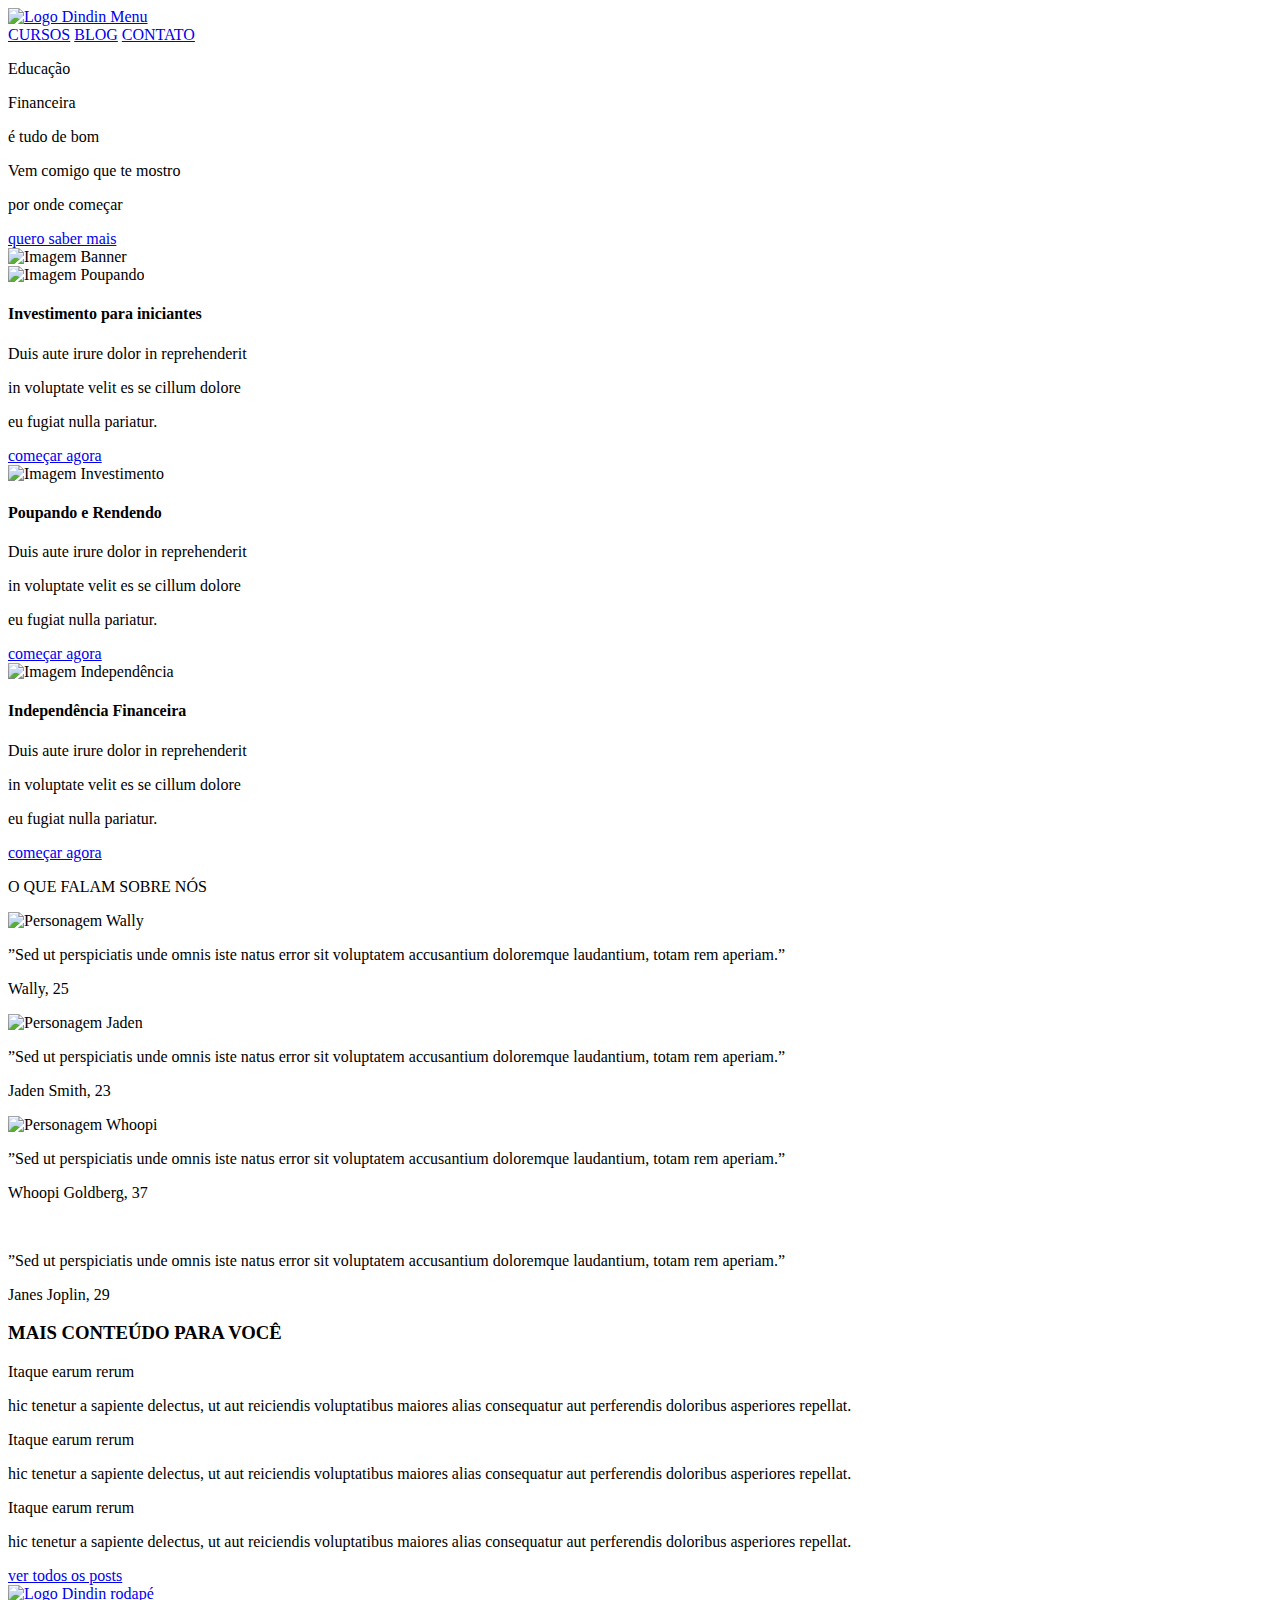
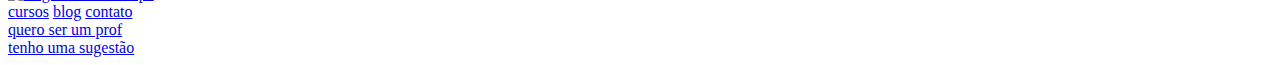
==== index.html @ 41bf24d4 "corrigindo de acordo a gravação da aula de quinta que eu não pude assistir" ====
<!DOCTYPE html>
<html lang="pt-br">
<html lang="en">

<head>
    <meta charset="UTF-8">
    <meta http-equiv="X-UA-Compatible" content="IE=edge">
    <meta name="viewport" content="width=device-width, initial-scale=1.0">
    <link rel="stylesheet" href="./css/general.css">
    <link rel="stylesheet" href="./css/index.css">
    <title>Dindin | Educação Financeira</title>
</head>
<body>
    <header>
        <div class="header">
            <div>
                <a href="./index.html">
                    <img src="./img/logo-header.png" alt="Logo Dindin Menu">
                </a>
            </div>
            <nav>
                <a href="./cursos.html">CURSOS</a>
                <a href="./blog.html">BLOG</a>
                <a href="./contato.html">CONTATO</a>
            </nav>
        </div>
    </header>
    <main>
        <section class="section-one">
            <div class="box-one">
                <div class="box-title">
                    <div class="title-h1">
                        <p>Educação</p>
                        <p>Financeira</p>
                        <p>é tudo de bom</p>
                    </div>
                    <div class="text">
                        <p>Vem comigo que te mostro</p>
                        <p>por onde começar</p>
                    </div>
                    <div class="know-more">
                        <a href="./cursos.html">quero saber mais</a>
                    </div>
                </div>
                <div class="box-image">
                    <img src="./img/ilustra-banner.png" alt="Imagem Banner">
                </div>
            </div>
        </section>
        <section class="section-two">
            <div class="box-two">
                <div class="box-text-image">
                    <div class="box-image-two">
                        <div class="image-two">
                            <img src="./img/ilustra-poupando.png" alt="Imagem Poupando">
                        </div>
                        <div class="box-title-two">
                            <div class="title-h4">
                                <h4>Investimento para iniciantes</h4>
                            </div>
                            <div class="text-two">
                                <p>Duis aute irure dolor in reprehenderit</p> 
                                <p>in voluptate velit es se cillum dolore</p> 
                                <p>eu fugiat nulla pariatur.</p>
                            </div>
                            <div class="start-now">
                                <a href="./curso.html">começar agora</a>
                            </div>
                        </div>
                    </div>
                    <div class="box-image-two">
                        <div class="image-two">
                            <img src="./img/ilustra-investimento.png" alt="Imagem Investimento">
                        </div>
                        <div class="box-title-two">
                            <div class="title-h4">
                                <h4>Poupando e Rendendo</h4>
                            </div>
                            <div class="text-two">
                                <p>Duis aute irure dolor in reprehenderit</p> 
                                <p>in voluptate velit es se cillum dolore</p> 
                                <p>eu fugiat nulla pariatur.</p>
                            </div>
                            <div class="start-now">
                                <a href="./curso.html">começar agora</a>
                            </div>
                        </div>
                    </div>
                    <div class="box-image-two">
                        <div class="image-two">
                            <img src="./img/ilustra-independencia.png" alt="Imagem Independência">
                        </div>
                        <div class="box-title-two">
                            <div class="title-h4">
                                <h4>Independência Financeira</h4>
                            </div>
                            <div class="text-two">
                                <p>Duis aute irure dolor in reprehenderit</p> 
                                <p>in voluptate velit es se cillum dolore</p> 
                                <p>eu fugiat nulla pariatur.</p>
                            </div>
                            <div class="start-now">
                                <a href="./curso.html">começar agora</a>
                            </div>
                        </div>
                    </div>
                </div>
            </div>  
        </section>
        <section class="section-three">
            <div class="box-three">
                <div class="title-h2">
                    <p>O QUE FALAM SOBRE NÓS</p>
                </div>
                <div class="box-text-image-three">
                    <div>
                        <img src="./img/icon-wally.png" alt="Personagem Wally">
                    </div>
                    <div class="talk-about-us">
                        <p class="declaration">”Sed ut perspiciatis unde omnis iste natus error sit voluptatem accusantium doloremque laudantium, totam rem aperiam.”</p>
                        <p class="person">Wally, 25</p>
                    </div>
                    <div>
                        <img src="./img/icon-jaden.png" alt="Personagem Jaden">
                    </div>
                    <div class="talk-about-us">
                        <p class="declaration">”Sed ut perspiciatis unde omnis iste natus error sit voluptatem accusantium doloremque laudantium, totam rem aperiam.”</p>
                        <p class="person">Jaden Smith, 23</p>
                    </div>
                </div>
                <div class="box-text-image-three">
                    <div>
                        <img src="./img/icon-whoopi.png" alt="Personagem Whoopi">
                    </div>
                    <div class="talk-about-us">
                        <p class="declaration">”Sed ut perspiciatis unde omnis iste natus error sit voluptatem accusantium doloremque laudantium, totam rem aperiam.”</p>
                        <p class="person">Whoopi Goldberg, 37</p>
                    </div>
                    <div>
                        <img src="./img/icon-jane.png" alt="">
                    </div>
                    <div class="talk-about-us">
                        <p class="declaration">”Sed ut perspiciatis unde omnis iste natus error sit voluptatem accusantium doloremque laudantium, totam rem aperiam.”</p>
                        <p class="person">Janes Joplin, 29</p>
                    </div>
                </div>
            </div>
        </section>
        <section class="section-four">
            <div class="box-four">
                <div class="title-h3">
                    <h3>MAIS CONTEÚDO PARA VOCÊ</h3>
                </div>
                <div class="box-text-image-four">
                    <div class="box-card">
                        <div class="box-gray"></div>
                        <p class="text-post">Itaque earum rerum</p>
                        <p class="text-info-post">hic tenetur a sapiente delectus, ut aut reiciendis voluptatibus maiores alias consequatur aut perferendis doloribus asperiores repellat.</p>
                    </div>
                    <div class="box-card">
                        <div class="box-gray"></div>
                        <p class="text-post">Itaque earum rerum</p>
                        <p class="text-info-post">hic tenetur a sapiente delectus, ut aut reiciendis voluptatibus maiores alias consequatur aut perferendis doloribus asperiores repellat.</p>
                    </div>
                    <div class="box-card">
                        <div class="box-gray"></div>
                        <p class="text-post">Itaque earum rerum</p>
                        <p class="text-info-post">hic tenetur a sapiente delectus, ut aut reiciendis voluptatibus maiores alias consequatur aut perferendis doloribus asperiores repellat.</p>
                    </div>
                <div>
            </div>
        </section>
        <section class="section-five">
            <div class="see-all-post">
                <a href="./post.html">ver todos os posts</a>
            </div>
        </section>
        
    </main>
    <footer>
        <div class="footer">
            <div>
                <a href="./index.html">
                    <img src="./img/logo-footer.png" alt="Logo Dindin rodapé">
                </a>
            </div>
            <div class="links">
                <a href="./cursos.html">cursos</a>
                <a href="./blog.html">blog</a>
                <a href="./contato.html">contato</a>
            </div>
            <div>
                <div class="border-footer">
                    <a href="./contato.html">quero ser um prof</a>
                </div>
                <div class="border-footer">
                    <a href="./contato.html" >tenho uma sugestão</a >
                </div>
            </div>
        </div>
    </footer>
</body>
</html>
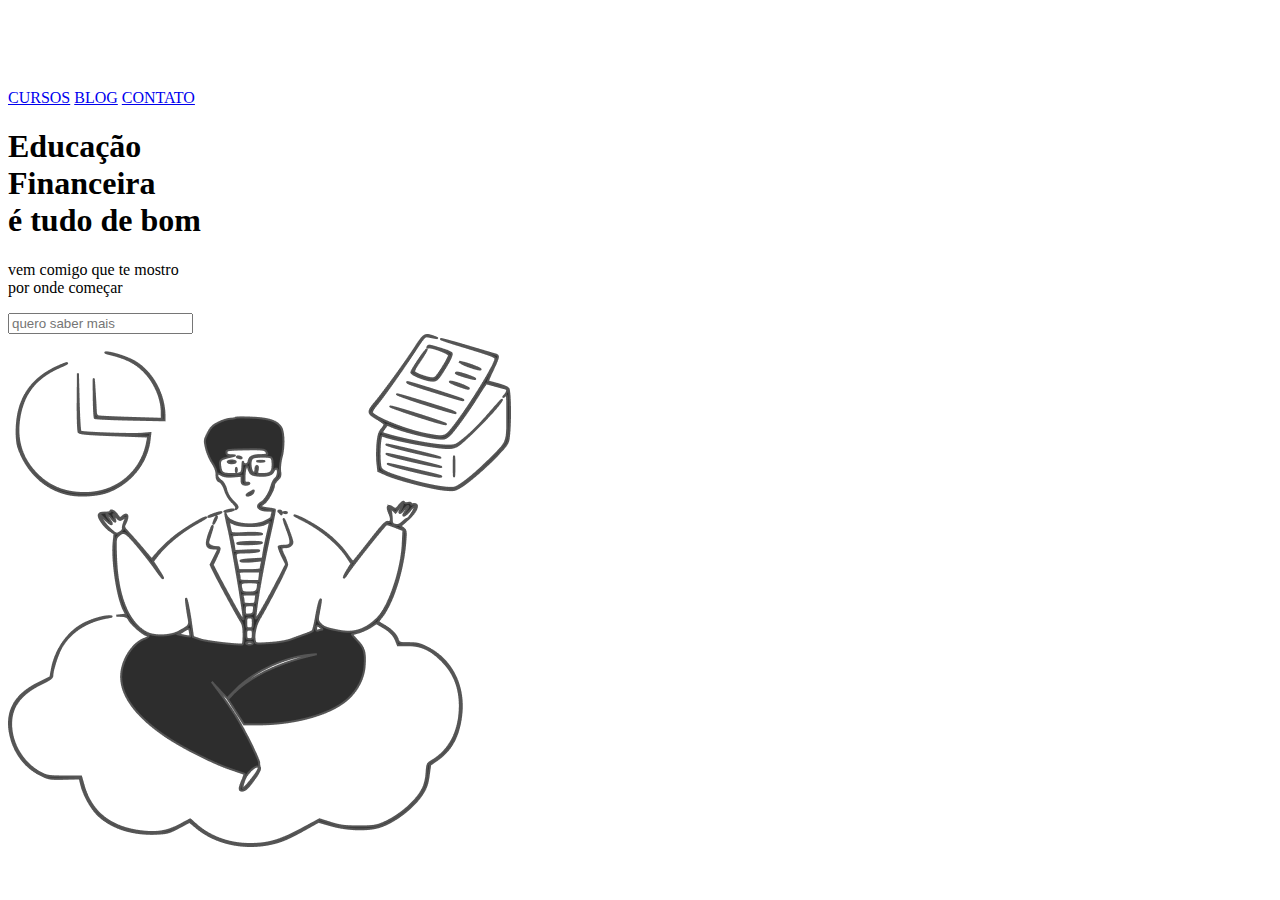
==== commit 25f6ec7c: "refazendo projeto" ====
--- a/index.html
+++ b/index.html
@@ -6,16 +6,17 @@
     <meta charset="UTF-8">
     <meta http-equiv="X-UA-Compatible" content="IE=edge">
     <meta name="viewport" content="width=device-width, initial-scale=1.0">
-    <link rel="stylesheet" href="./css/general.css">
-    <link rel="stylesheet" href="./css/index.css">
+    <link rel="stylesheet" href="Css/main.css">
+    <link rel="stylesheet" href="">
     <title>Dindin | Educação Financeira</title>
 </head>
+
 <body>
     <header>
         <div class="header">
             <div>
                 <a href="./index.html">
-                    <img src="./img/logo-header.png" alt="Logo Dindin Menu">
+                    <img src="images/logo-header.png" alt="Logo Dindin Menu">
                 </a>
             </div>
             <nav>
@@ -25,180 +26,29 @@
             </nav>
         </div>
     </header>
-    <main>
-        <section class="section-one">
-            <div class="box-one">
-                <div class="box-title">
-                    <div class="title-h1">
-                        <p>Educação</p>
-                        <p>Financeira</p>
-                        <p>é tudo de bom</p>
-                    </div>
-                    <div class="text">
-                        <p>Vem comigo que te mostro</p>
-                        <p>por onde começar</p>
-                    </div>
-                    <div class="know-more">
-                        <a href="./cursos.html">quero saber mais</a>
-                    </div>
-                </div>
-                <div class="box-image">
-                    <img src="./img/ilustra-banner.png" alt="Imagem Banner">
-                </div>
-            </div>
-        </section>
-        <section class="section-two">
-            <div class="box-two">
-                <div class="box-text-image">
-                    <div class="box-image-two">
-                        <div class="image-two">
-                            <img src="./img/ilustra-poupando.png" alt="Imagem Poupando">
-                        </div>
-                        <div class="box-title-two">
-                            <div class="title-h4">
-                                <h4>Investimento para iniciantes</h4>
-                            </div>
-                            <div class="text-two">
-                                <p>Duis aute irure dolor in reprehenderit</p> 
-                                <p>in voluptate velit es se cillum dolore</p> 
-                                <p>eu fugiat nulla pariatur.</p>
-                            </div>
-                            <div class="start-now">
-                                <a href="./curso.html">começar agora</a>
-                            </div>
-                        </div>
-                    </div>
-                    <div class="box-image-two">
-                        <div class="image-two">
-                            <img src="./img/ilustra-investimento.png" alt="Imagem Investimento">
-                        </div>
-                        <div class="box-title-two">
-                            <div class="title-h4">
-                                <h4>Poupando e Rendendo</h4>
-                            </div>
-                            <div class="text-two">
-                                <p>Duis aute irure dolor in reprehenderit</p> 
-                                <p>in voluptate velit es se cillum dolore</p> 
-                                <p>eu fugiat nulla pariatur.</p>
-                            </div>
-                            <div class="start-now">
-                                <a href="./curso.html">começar agora</a>
-                            </div>
-                        </div>
-                    </div>
-                    <div class="box-image-two">
-                        <div class="image-two">
-                            <img src="./img/ilustra-independencia.png" alt="Imagem Independência">
-                        </div>
-                        <div class="box-title-two">
-                            <div class="title-h4">
-                                <h4>Independência Financeira</h4>
-                            </div>
-                            <div class="text-two">
-                                <p>Duis aute irure dolor in reprehenderit</p> 
-                                <p>in voluptate velit es se cillum dolore</p> 
-                                <p>eu fugiat nulla pariatur.</p>
-                            </div>
-                            <div class="start-now">
-                                <a href="./curso.html">começar agora</a>
-                            </div>
-                        </div>
-                    </div>
-                </div>
-            </div>  
-        </section>
-        <section class="section-three">
-            <div class="box-three">
-                <div class="title-h2">
-                    <p>O QUE FALAM SOBRE NÓS</p>
-                </div>
-                <div class="box-text-image-three">
+
+
+<section class="section1">
+        <!--banner-->
+        <main> <!--conteudo principal do site-->
+            <aside> <!--tag semantica pra dividir o site-->
+                <div><h1> Educação <br> Financeira <br> é tudo de bom</div> <!--br divide as linhas-->
+                <div><p>vem comigo que te mostro <br> por onde começar</p></div>
                     <div>
-                        <img src="./img/icon-wally.png" alt="Personagem Wally">
-                    </div>
-                    <div class="talk-about-us">
-                        <p class="declaration">”Sed ut perspiciatis unde omnis iste natus error sit voluptatem accusantium doloremque laudantium, totam rem aperiam.”</p>
-                        <p class="person">Wally, 25</p>
-                    </div>
-                    <div>
-                        <img src="./img/icon-jaden.png" alt="Personagem Jaden">
-                    </div>
-                    <div class="talk-about-us">
-                        <p class="declaration">”Sed ut perspiciatis unde omnis iste natus error sit voluptatem accusantium doloremque laudantium, totam rem aperiam.”</p>
-                        <p class="person">Jaden Smith, 23</p>
-                    </div>
-                </div>
-                <div class="box-text-image-three">
-                    <div>
-                        <img src="./img/icon-whoopi.png" alt="Personagem Whoopi">
-                    </div>
-                    <div class="talk-about-us">
-                        <p class="declaration">”Sed ut perspiciatis unde omnis iste natus error sit voluptatem accusantium doloremque laudantium, totam rem aperiam.”</p>
-                        <p class="person">Whoopi Goldberg, 37</p>
-                    </div>
-                    <div>
-                        <img src="./img/icon-jane.png" alt="">
-                    </div>
-                    <div class="talk-about-us">
-                        <p class="declaration">”Sed ut perspiciatis unde omnis iste natus error sit voluptatem accusantium doloremque laudantium, totam rem aperiam.”</p>
-                        <p class="person">Janes Joplin, 29</p>
-                    </div>
-                </div>
-            </div>
-        </section>
-        <section class="section-four">
-            <div class="box-four">
-                <div class="title-h3">
-                    <h3>MAIS CONTEÚDO PARA VOCÊ</h3>
-                </div>
-                <div class="box-text-image-four">
-                    <div class="box-card">
-                        <div class="box-gray"></div>
-                        <p class="text-post">Itaque earum rerum</p>
-                        <p class="text-info-post">hic tenetur a sapiente delectus, ut aut reiciendis voluptatibus maiores alias consequatur aut perferendis doloribus asperiores repellat.</p>
-                    </div>
-                    <div class="box-card">
-                        <div class="box-gray"></div>
-                        <p class="text-post">Itaque earum rerum</p>
-                        <p class="text-info-post">hic tenetur a sapiente delectus, ut aut reiciendis voluptatibus maiores alias consequatur aut perferendis doloribus asperiores repellat.</p>
-                    </div>
-                    <div class="box-card">
-                        <div class="box-gray"></div>
-                        <p class="text-post">Itaque earum rerum</p>
-                        <p class="text-info-post">hic tenetur a sapiente delectus, ut aut reiciendis voluptatibus maiores alias consequatur aut perferendis doloribus asperiores repellat.</p>
-                    </div>
-                <div>
-            </div>
-        </section>
-        <section class="section-five">
-            <div class="see-all-post">
-                <a href="./post.html">ver todos os posts</a>
-            </div>
-        </section>
+                        <form> <!--tipo formulário-->
+                        <input type="text" placeholder="quero saber mais"> <!--escolher o tipo de formulario e o que se deseja que apareça dentro dele-->
+                        </form>
+                    </div>           
+            </aside>
+                <article> <!--é uma div de semantica para imagens-->
+                <img src="images/ilustra-banner.png">
+            </article> 
+        </main>  
         
-    </main>
-    <footer>
-        <div class="footer">
-            <div>
-                <a href="./index.html">
-                    <img src="./img/logo-footer.png" alt="Logo Dindin rodapé">
-                </a>
-            </div>
-            <div class="links">
-                <a href="./cursos.html">cursos</a>
-                <a href="./blog.html">blog</a>
-                <a href="./contato.html">contato</a>
-            </div>
-            <div>
-                <div class="border-footer">
-                    <a href="./contato.html">quero ser um prof</a>
-                </div>
-                <div class="border-footer">
-                    <a href="./contato.html" >tenho uma sugestão</a >
-                </div>
-            </div>
-        </div>
-    </footer>
+        
+        
+</section>
+    
 </body>
 </html> 
                            
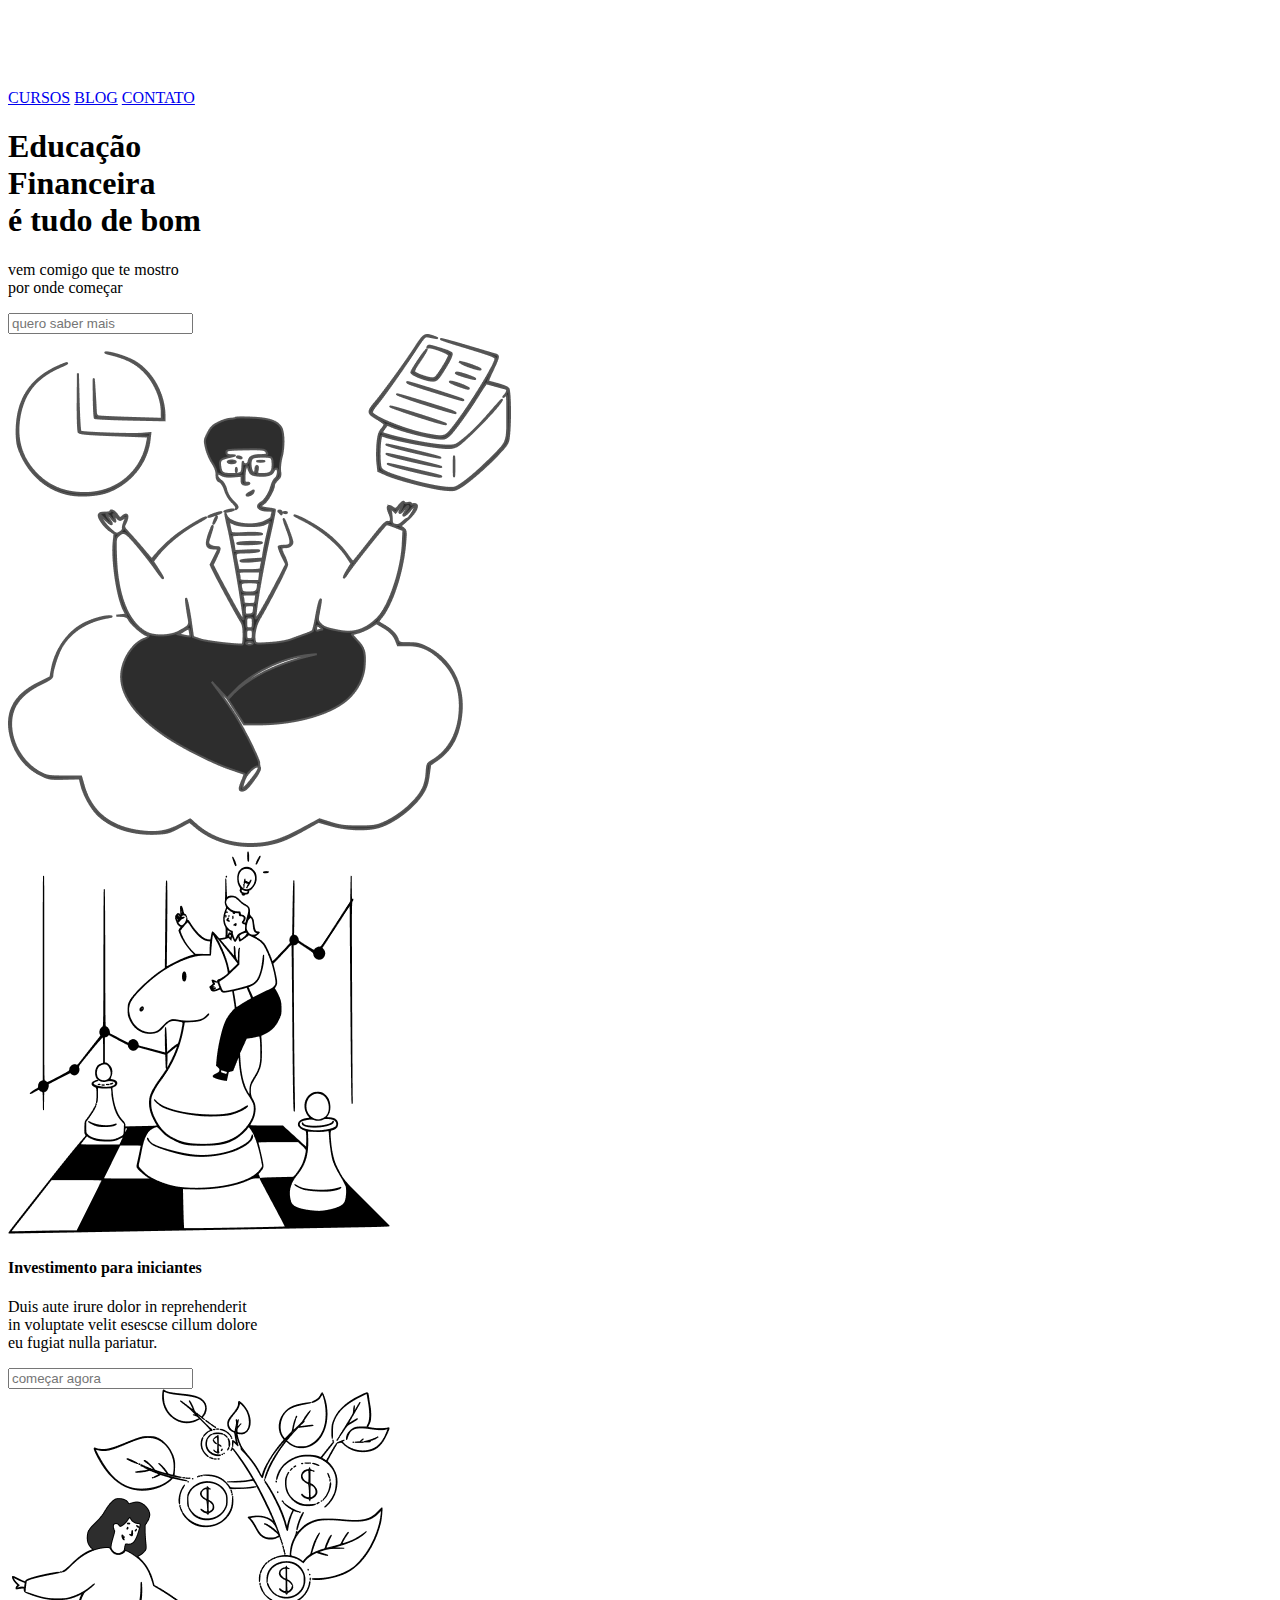
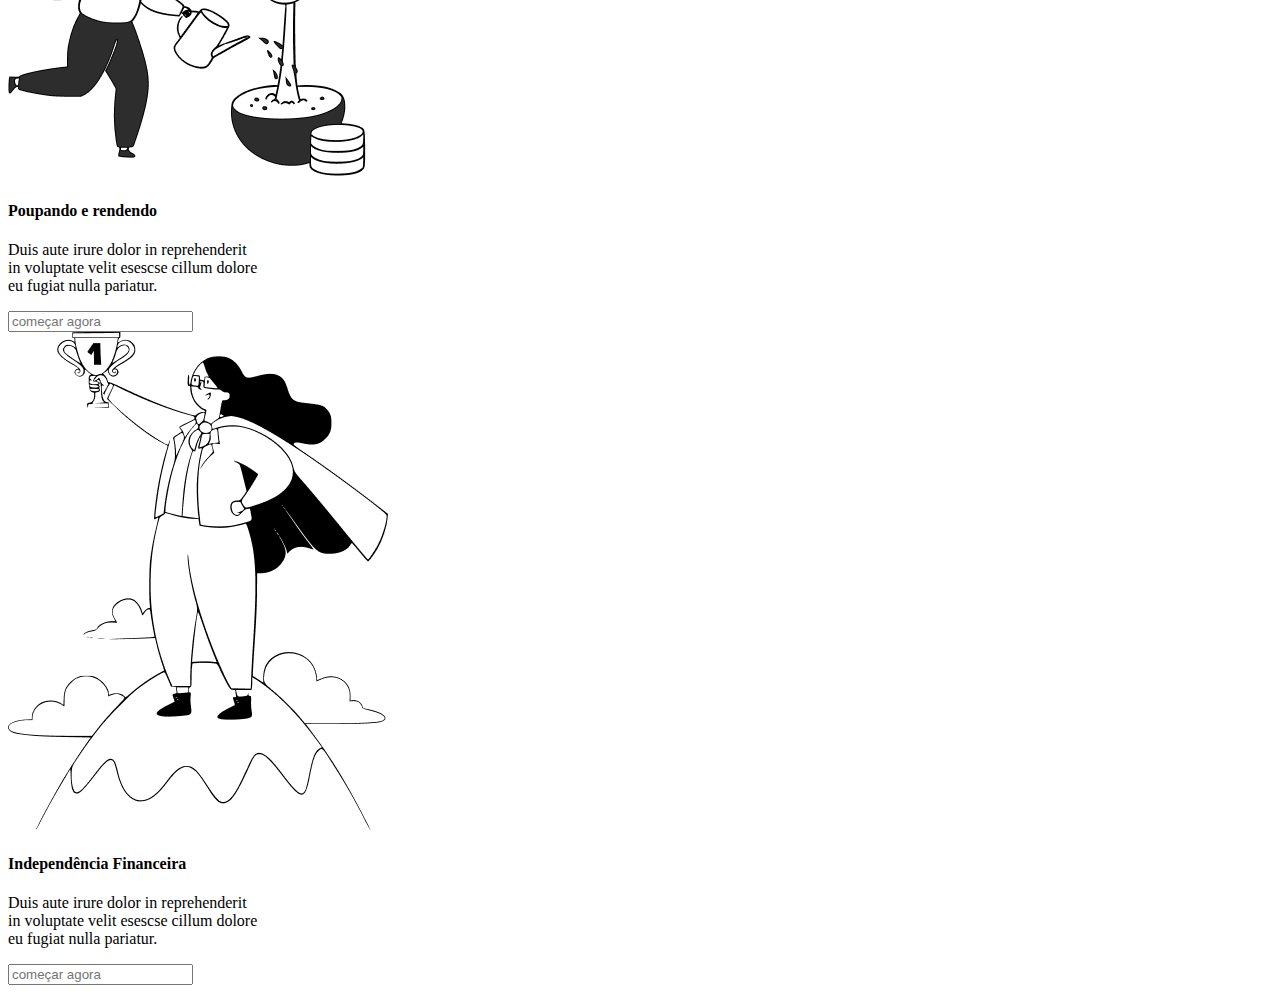
==== commit f6ee8de4: "add Css - section1 and section2" ====
--- a/index.html
+++ b/index.html
@@ -7,7 +7,7 @@
     <meta http-equiv="X-UA-Compatible" content="IE=edge">
     <meta name="viewport" content="width=device-width, initial-scale=1.0">
     <link rel="stylesheet" href="Css/main.css">
-    <link rel="stylesheet" href="">
+    <link rel="stylesheet" href="Css/style.css">
     <title>Dindin | Educação Financeira</title>
 </head>
 
@@ -30,7 +30,7 @@
 
 <section class="section1">
         <!--banner-->
-        <main> <!--conteudo principal do site-->
+        <main class="conteudo principal"> <!--conteudo principal do site-->
             <aside> <!--tag semantica pra dividir o site-->
                 <div><h1> Educação <br> Financeira <br> é tudo de bom</div> <!--br divide as linhas-->
                 <div><p>vem comigo que te mostro <br> por onde começar</p></div>
@@ -41,14 +41,104 @@
                     </div>           
             </aside>
                 <article> <!--é uma div de semantica para imagens-->
-                <img src="images/ilustra-banner.png">
-            </article> 
-        </main>  
-        
-        
-        
+                    <img src="images/ilustra-banner.png">
+                </article> 
+        </main> 
 </section>
     
+<section class="sec2"><!--cursos-->
+    <main class="main1">
+        <aside> <!--quadro1-->
+            <div>
+                <article>
+                <img src="images/ilustra-poupando.png">
+                </article>
+            </div>
+            <div>
+                <h4>Investimento para iniciantes</h4>
+            </div>
+            <div>
+                <p>
+                Duis aute irure dolor in reprehenderit <br>
+                in voluptate velit esescse cillum dolore <br>
+                eu fugiat nulla pariatur.
+                </p>
+            </div>
+                <form>
+                <input type="text" placeholder="começar agora">
+                </form>
+            <div>
+        </aside>
+    </main>
+    <main>
+        <aside> <!--quadro2-->
+            <div>
+                <article>
+                <img src="images/ilustra-investimento.png">
+                </article>
+             </div>
+            <div>
+                <h4>Poupando e rendendo</h4>
+            </div>
+            <div>
+                <p>
+                Duis aute irure dolor in reprehenderit <br>
+                in voluptate velit esescse cillum dolore <br>
+                eu fugiat nulla pariatur.
+                </p>
+            </div>
+                <form>
+                <input type="text" placeholder="começar agora">
+                </form>
+                <div>
+        </aside>
+    </main>
+        <aside> <!--quadro3-->
+            <div>
+                <article>
+                <img src="images/ilustra-independencia.png">
+                </article>
+            </div>
+            <div>
+                <h4>Independência Financeira</h4>
+            </div>
+            <div>
+                <p>
+                Duis aute irure dolor in reprehenderit <br>
+                in voluptate velit esescse cillum dolore <br>
+                eu fugiat nulla pariatur.
+                </p>
+            </div>
+                <form>
+                <input type="text" placeholder="começar agora">
+                </form>
+            <div>
+         </aside>
+    
+</section>
+
+
+
+
+
+
+
+
+
+
+
+
+
+
+
+
+
+
+
+
+
+
+
 </body>
 </html> 
                            
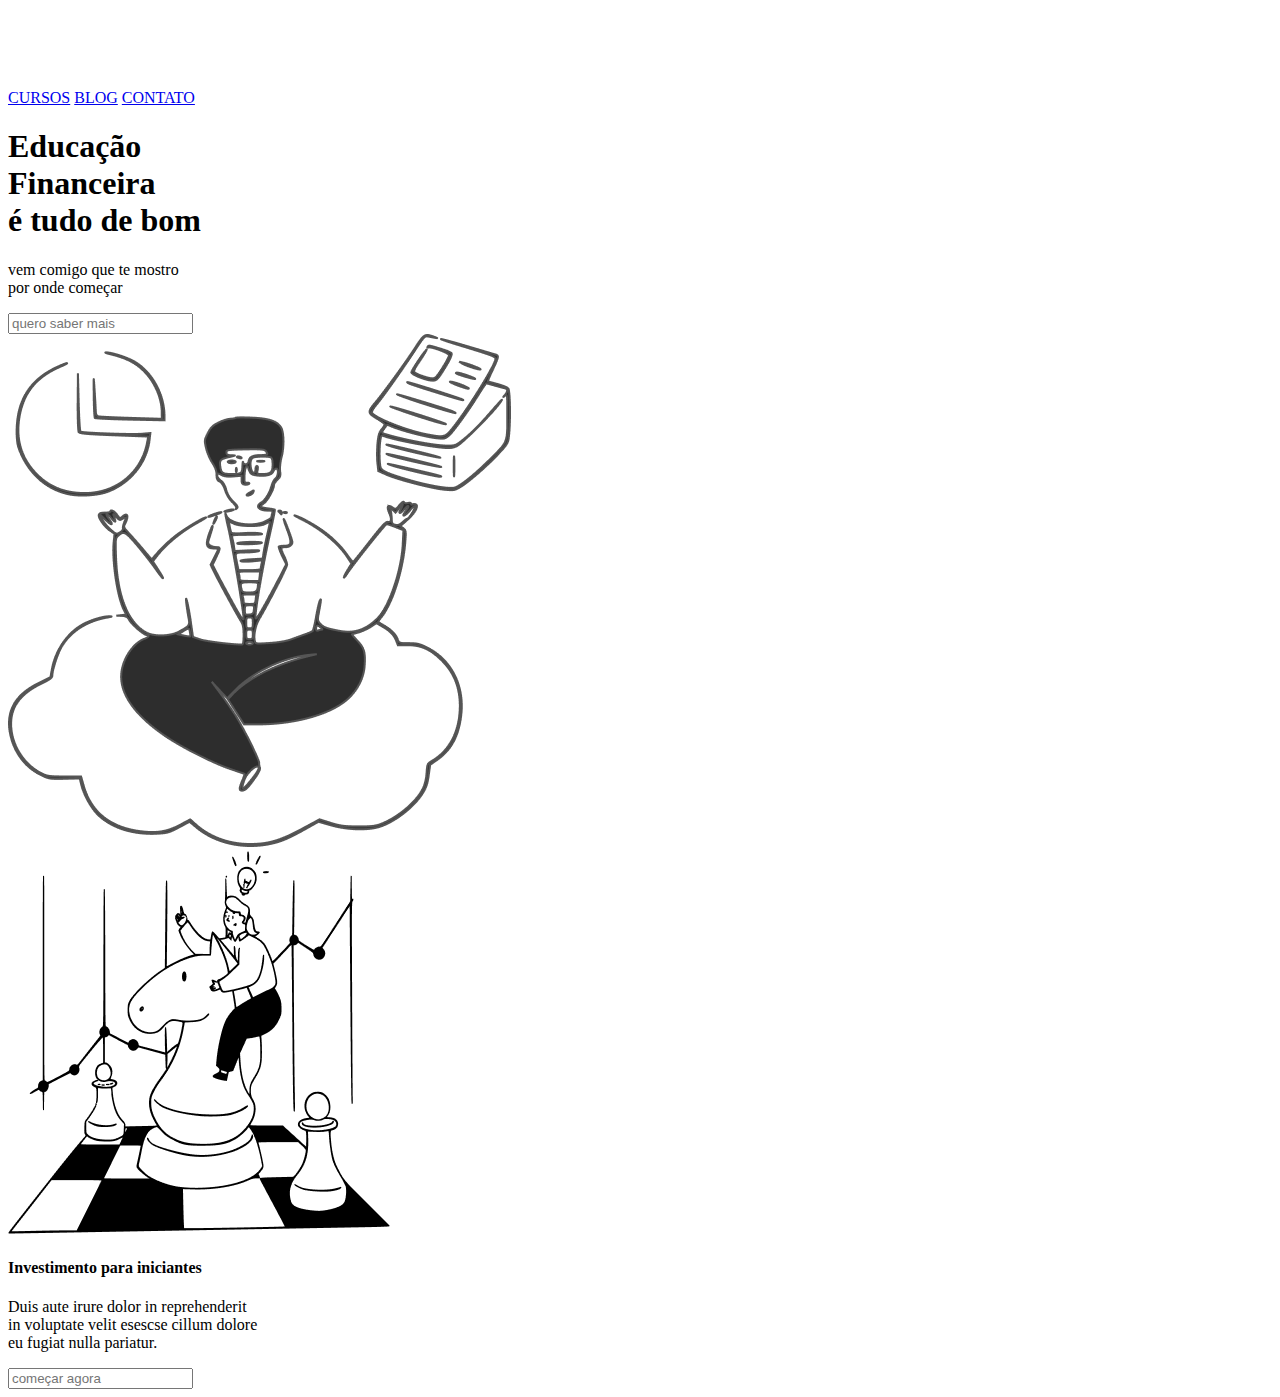
==== commit 625ee531: "add pastas" ====
--- a/index.html
+++ b/index.html
@@ -46,82 +46,41 @@
         </main> 
 </section>
     
-<section class="sec2"><!--cursos-->
-    <main class="main1">
-        <aside> <!--quadro1-->
-            <div>
-                <article>
-                <img src="images/ilustra-poupando.png">
-                </article>
-            </div>
-            <div>
-                <h4>Investimento para iniciantes</h4>
-            </div>
-            <div>
-                <p>
-                Duis aute irure dolor in reprehenderit <br>
-                in voluptate velit esescse cillum dolore <br>
-                eu fugiat nulla pariatur.
-                </p>
-            </div>
-                <form>
-                <input type="text" placeholder="começar agora">
-                </form>
-            <div>
-        </aside>
-    </main>
-    <main>
-        <aside> <!--quadro2-->
-            <div>
-                <article>
-                <img src="images/ilustra-investimento.png">
-                </article>
-             </div>
-            <div>
-                <h4>Poupando e rendendo</h4>
-            </div>
-            <div>
-                <p>
-                Duis aute irure dolor in reprehenderit <br>
-                in voluptate velit esescse cillum dolore <br>
-                eu fugiat nulla pariatur.
-                </p>
-            </div>
-                <form>
-                <input type="text" placeholder="começar agora">
-                </form>
-                <div>
-        </aside>
-    </main>
-        <aside> <!--quadro3-->
-            <div>
-                <article>
-                <img src="images/ilustra-independencia.png">
-                </article>
-            </div>
-            <div>
-                <h4>Independência Financeira</h4>
-            </div>
-            <div>
-                <p>
-                Duis aute irure dolor in reprehenderit <br>
-                in voluptate velit esescse cillum dolore <br>
-                eu fugiat nulla pariatur.
-                </p>
-            </div>
-                <form>
-                <input type="text" placeholder="começar agora">
-                </form>
-            <div>
-         </aside>
-    
-</section>
 
 
 
 
 
 
+
+
+<section class="sec2"><!--cursos-->
+    <aside> <!--quadro1-->
+        <div class="image1">
+            <img src="images/ilustra-poupando.png">
+        </div>
+        <div class =tit1>
+            <h4>Investimento para iniciantes</h4>
+        </div>
+        <div class="paragrafo1">
+            <p>Duis aute irure dolor in reprehenderit <br>
+                in voluptate velit esescse cillum dolore <br>
+                eu fugiat nulla pariatur.
+            </p>
+        </div>
+        <form class="form1">
+            <input type="text" placeholder="começar agora">
+        </form>
+    </aside>
+</section>
+    
+    
+    
+   
+            
+            
+               
+              
 
 
 
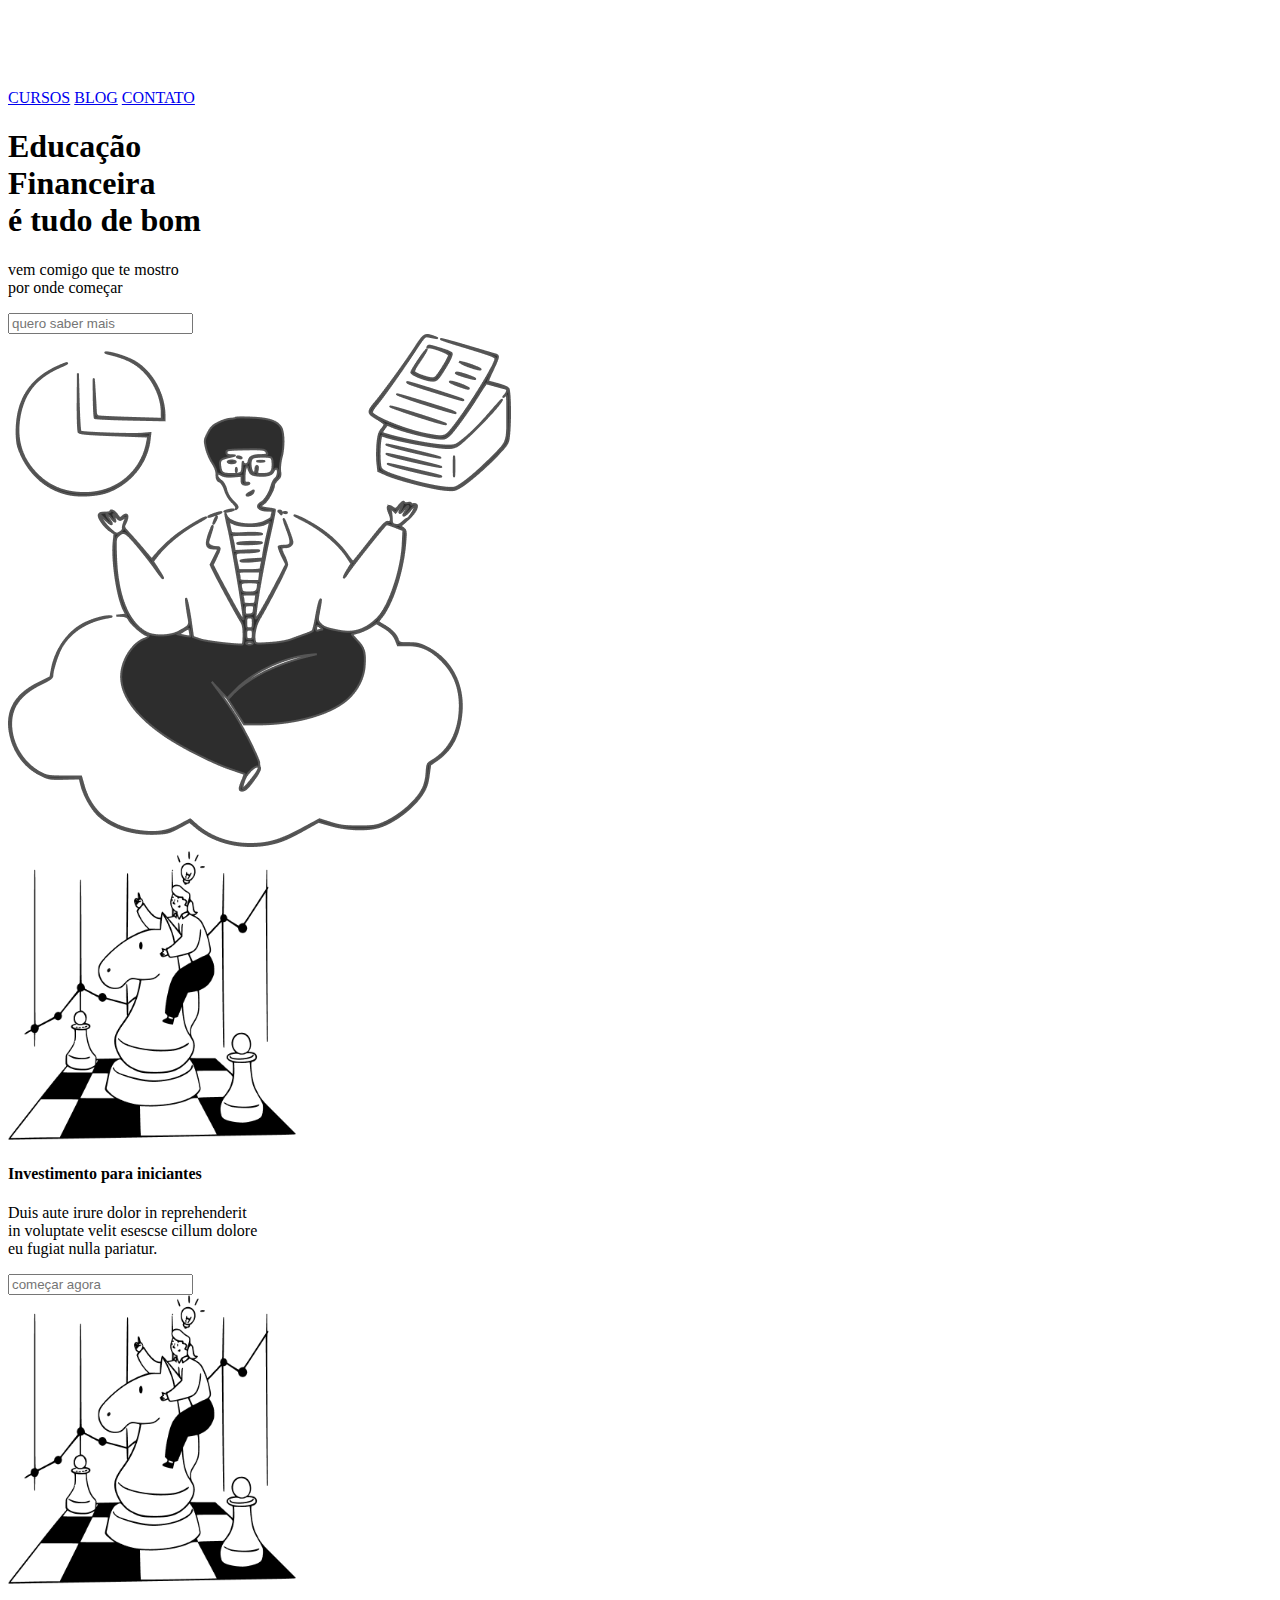
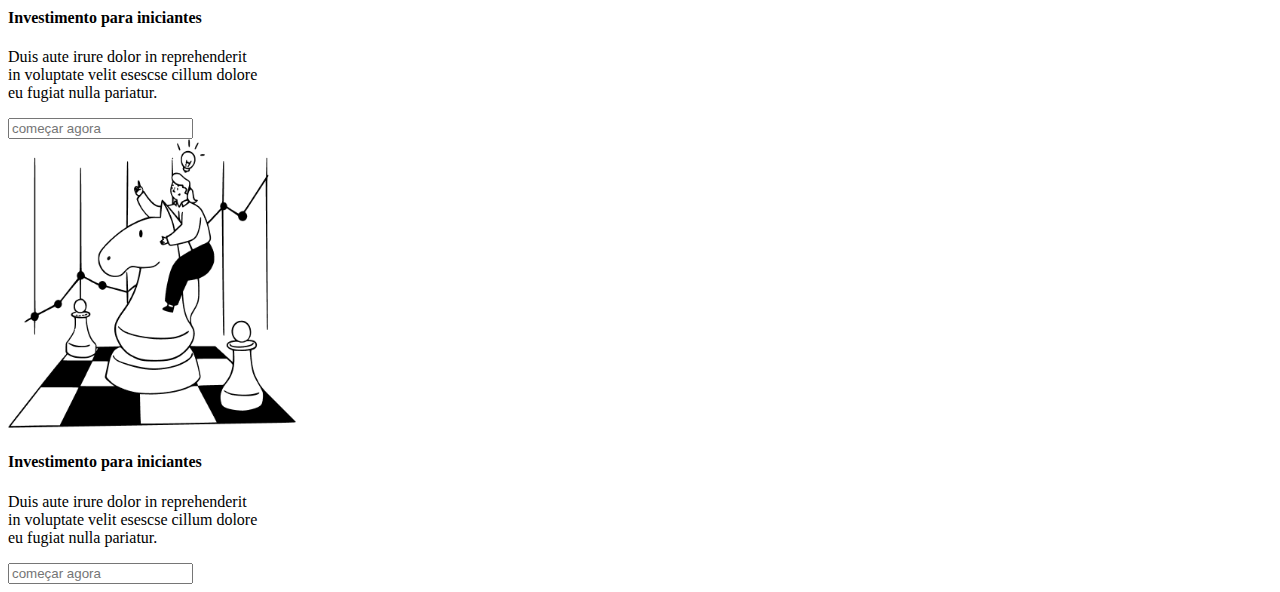
==== commit ff14ad82: "atualizando projeto pag 1" ====
--- a/index.html
+++ b/index.html
@@ -30,10 +30,10 @@
 
 <section class="section1">
         <!--banner-->
-        <main class="conteudo principal"> <!--conteudo principal do site-->
+        <main class="conteudo"> <!--conteudo principal do site-->
             <aside> <!--tag semantica pra dividir o site-->
-                <div><h1> Educação <br> Financeira <br> é tudo de bom</div> <!--br divide as linhas-->
-                <div><p>vem comigo que te mostro <br> por onde começar</p></div>
+                <div class="titzero"><h1> Educação <br> Financeira <br> é tudo de bom</div> <!--br divide as linhas-->
+                <div class="parazero"><p>vem comigo que te mostro <br> por onde começar</p></div>
                     <div>
                         <form> <!--tipo formulário-->
                         <input type="text" placeholder="quero saber mais"> <!--escolher o tipo de formulario e o que se deseja que apareça dentro dele-->
@@ -49,20 +49,15 @@
 
 
 
-
-
-
-
-
 <section class="sec2"><!--cursos-->
     <aside> <!--quadro1-->
-        <div class="image1">
-            <img src="images/ilustra-poupando.png">
+        <div class="imageone">
+            <img src="images/ilustra-poupando.png" width="288px">
         </div>
-        <div class =tit1>
+        <div class =titone>
             <h4>Investimento para iniciantes</h4>
         </div>
-        <div class="paragrafo1">
+        <div class="paraone">
             <p>Duis aute irure dolor in reprehenderit <br>
                 in voluptate velit esescse cillum dolore <br>
                 eu fugiat nulla pariatur.
@@ -72,6 +67,46 @@
             <input type="text" placeholder="começar agora">
         </form>
     </aside>
+    <aside> <!--quadro1-->
+        <div class="imageone">
+            <img src="images/ilustra-poupando.png" width="288px">
+        </div>
+        <div class =titone>
+            <h4>Investimento para iniciantes</h4>
+        </div>
+        <div class="paraone">
+            <p>Duis aute irure dolor in reprehenderit <br>
+                in voluptate velit esescse cillum dolore <br>
+                eu fugiat nulla pariatur.
+            </p>
+        </div>
+        <form class="form1">
+            <input type="text" placeholder="começar agora">
+        </form>
+    </aside>
+    <aside> <!--quadro1-->
+        <div class="imageone">
+            <img src="images/ilustra-poupando.png" width="288px">
+        </div>
+        <div class =titone>
+            <h4>Investimento para iniciantes</h4>
+        </div>
+        <div class="paraone">
+            <p>Duis aute irure dolor in reprehenderit <br>
+                in voluptate velit esescse cillum dolore <br>
+                eu fugiat nulla pariatur.
+            </p>
+        </div>
+        <form class="form1">
+            <input type="text" placeholder="começar agora">
+        </form>
+    </aside>
+
+    
+
+
+
+
 </section>
     
     
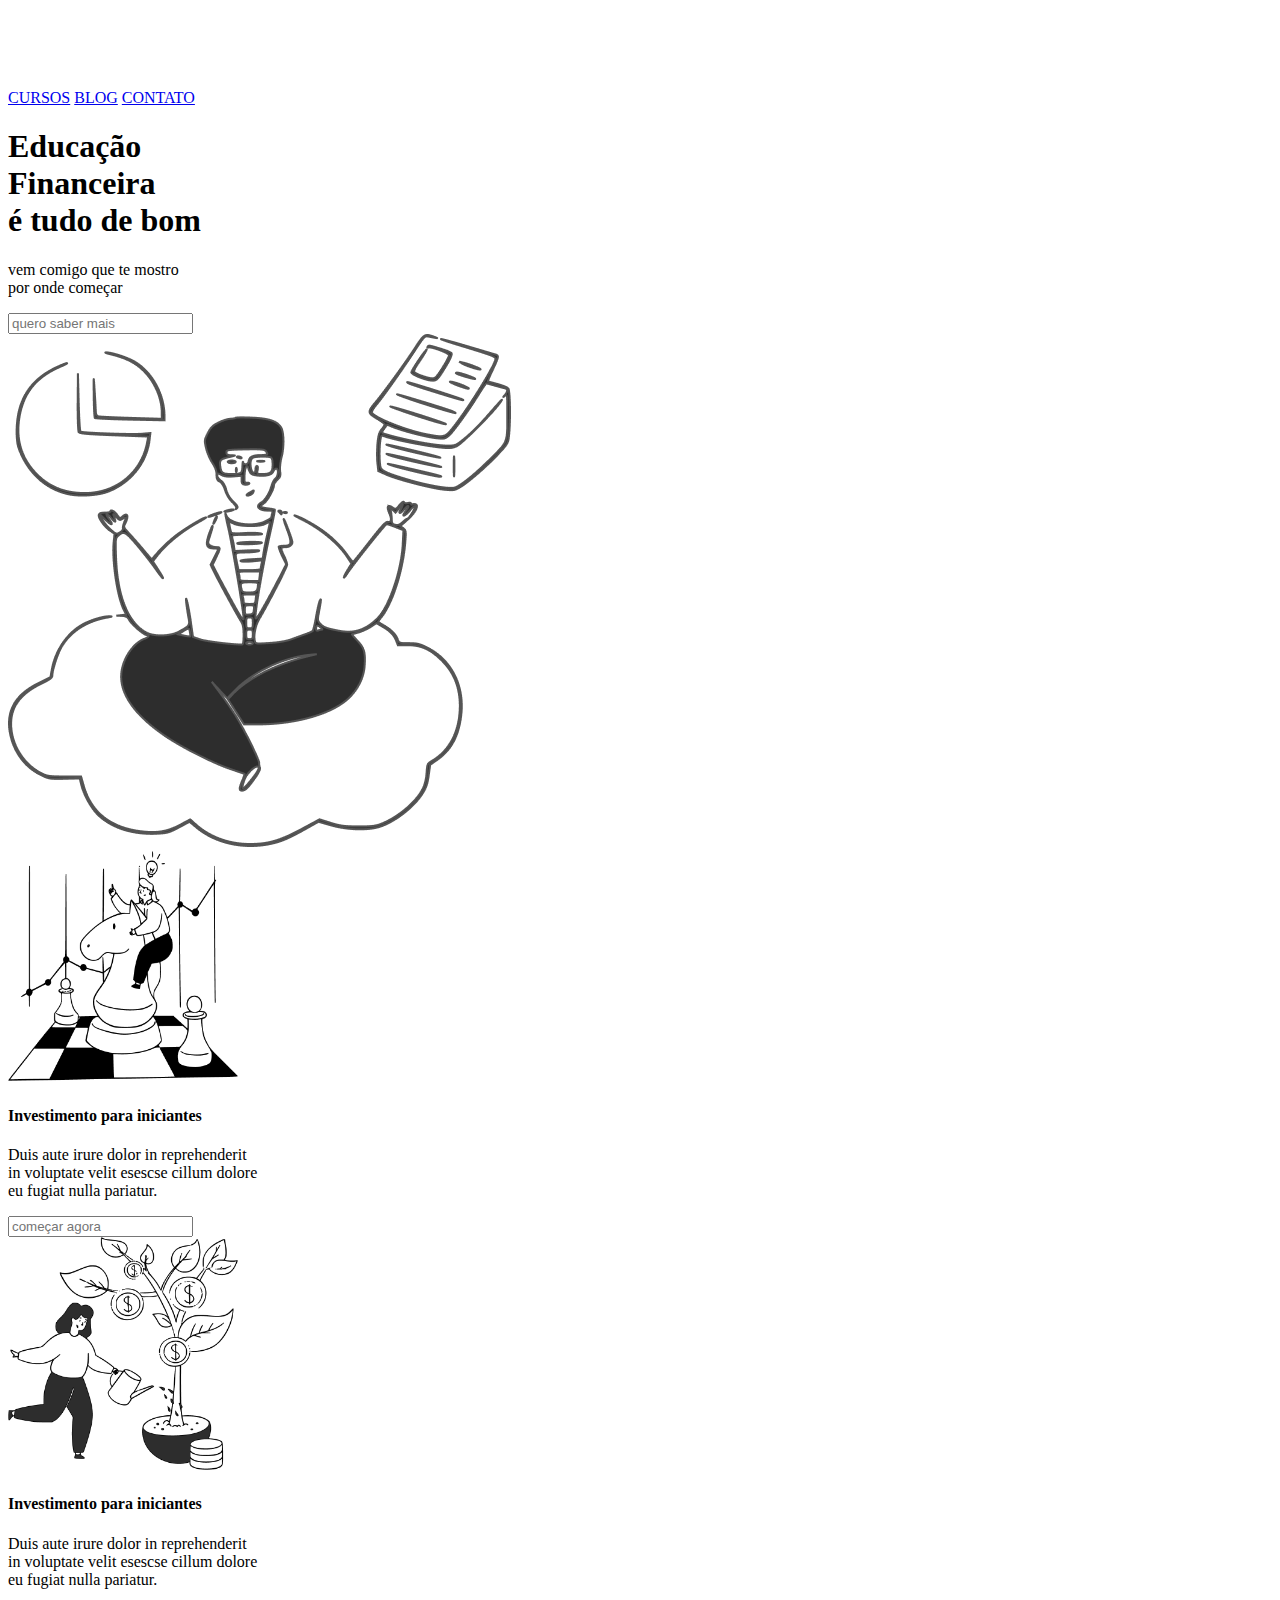
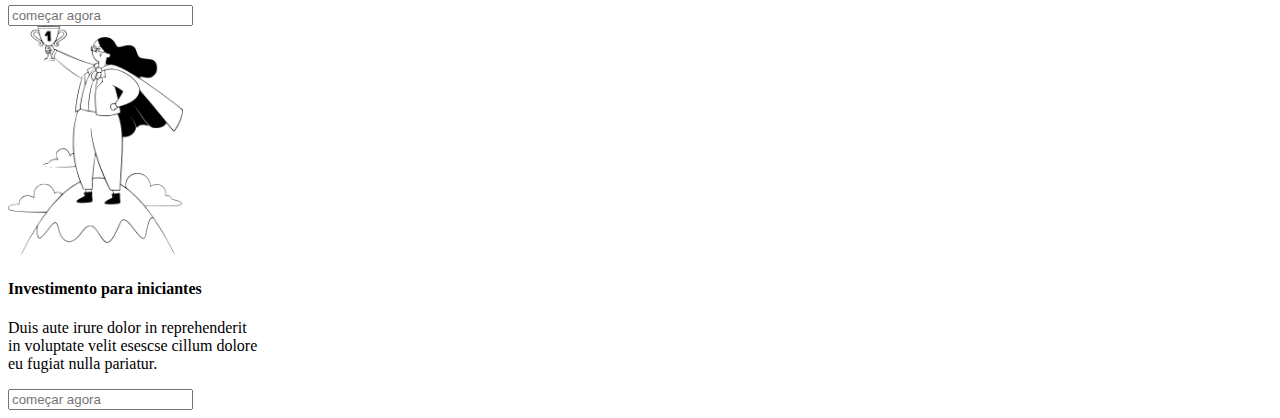
==== commit e0e46ca9: "section2 formatation" ====
--- a/index.html
+++ b/index.html
@@ -50,9 +50,9 @@
 
 
 <section class="sec2"><!--cursos-->
-    <aside> <!--quadro1-->
+    <aside class="quadro1"> <!--quadro1-->
         <div class="imageone">
-            <img src="images/ilustra-poupando.png" width="288px">
+            <img src="images/ilustra-poupando.png" width="230px">
         </div>
         <div class =titone>
             <h4>Investimento para iniciantes</h4>
@@ -67,9 +67,9 @@
             <input type="text" placeholder="começar agora">
         </form>
     </aside>
-    <aside> <!--quadro1-->
+    <aside class="quadro2"> <!--quadro1-->
         <div class="imageone">
-            <img src="images/ilustra-poupando.png" width="288px">
+            <img src="images/ilustra-investimento.png" width="230px">
         </div>
         <div class =titone>
             <h4>Investimento para iniciantes</h4>
@@ -84,9 +84,10 @@
             <input type="text" placeholder="começar agora">
         </form>
     </aside>
-    <aside> <!--quadro1-->
+
+    <aside class="quadro3"> <!--quadro1-->
         <div class="imageone">
-            <img src="images/ilustra-poupando.png" width="288px">
+            <img src="images/ilustra-independencia.png" width="175px">
         </div>
         <div class =titone>
             <h4>Investimento para iniciantes</h4>
@@ -101,6 +102,7 @@
             <input type="text" placeholder="começar agora">
         </form>
     </aside>
+
 
     
 
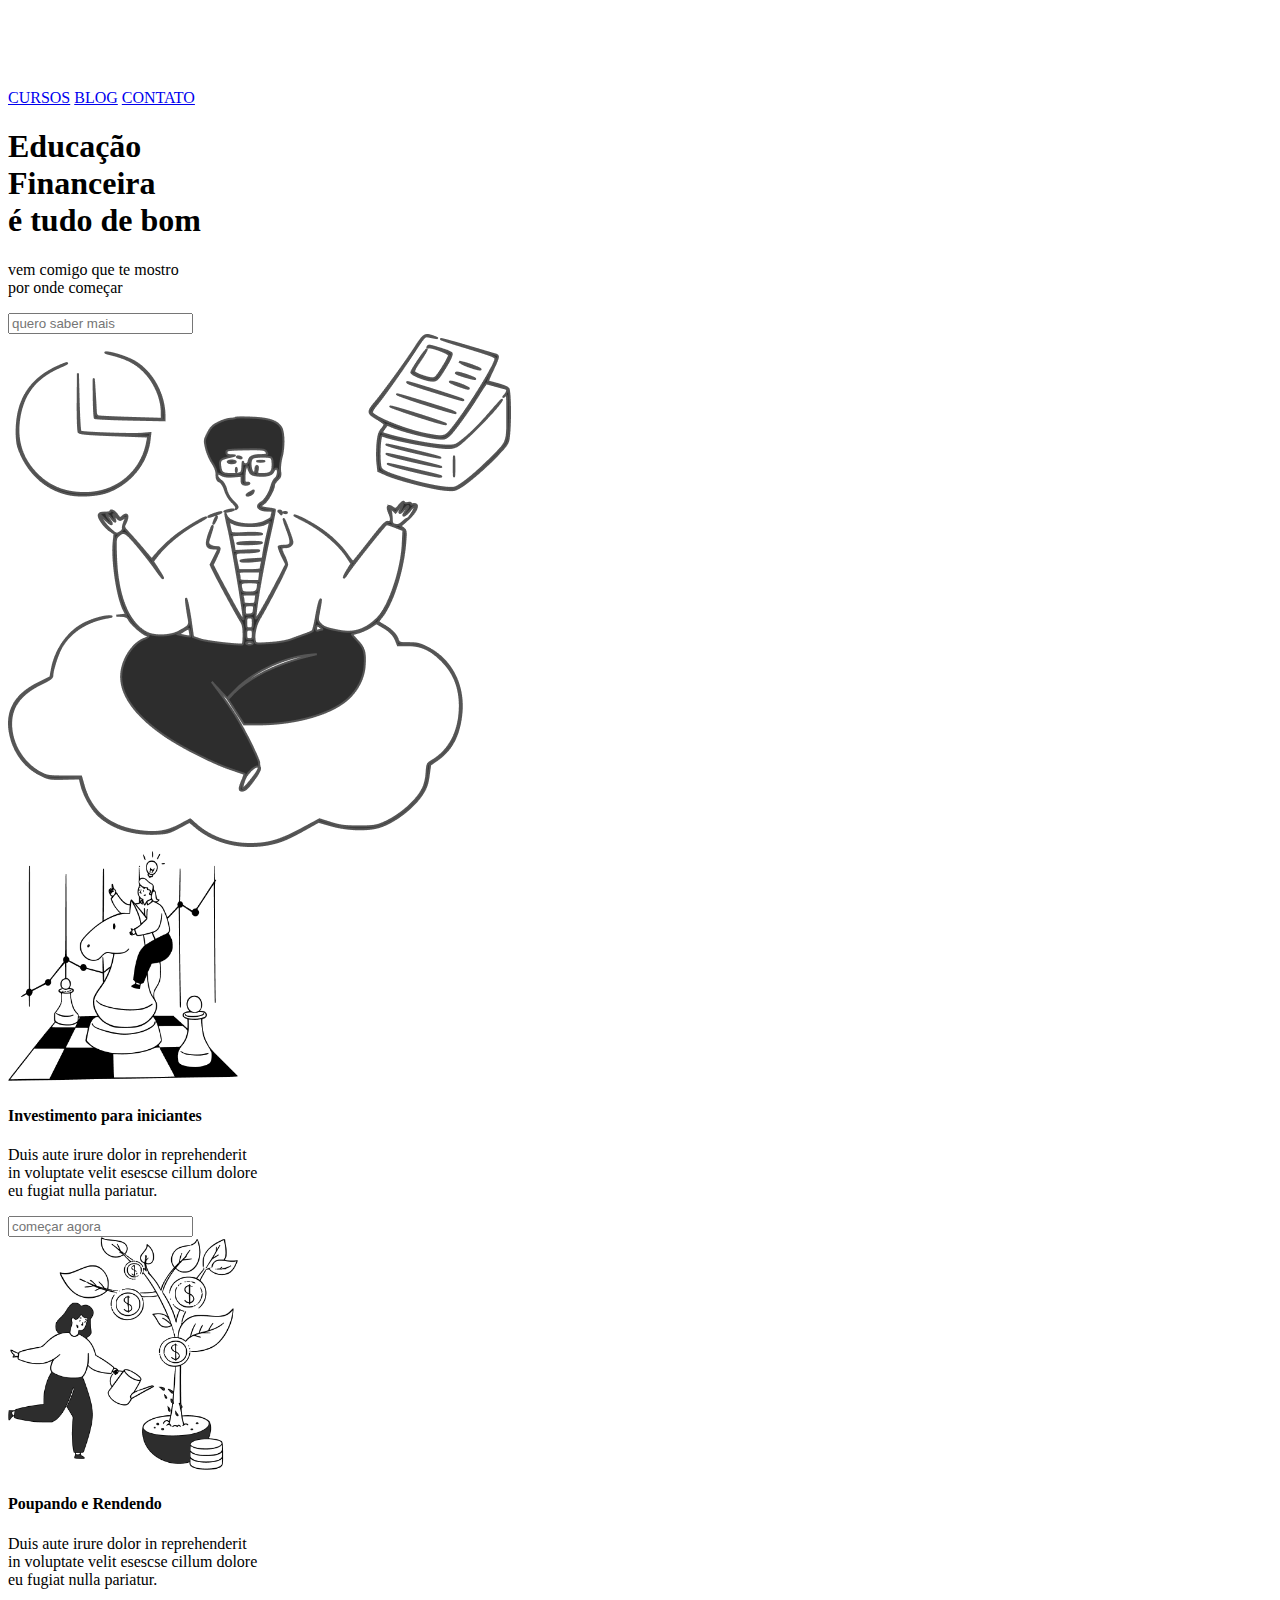
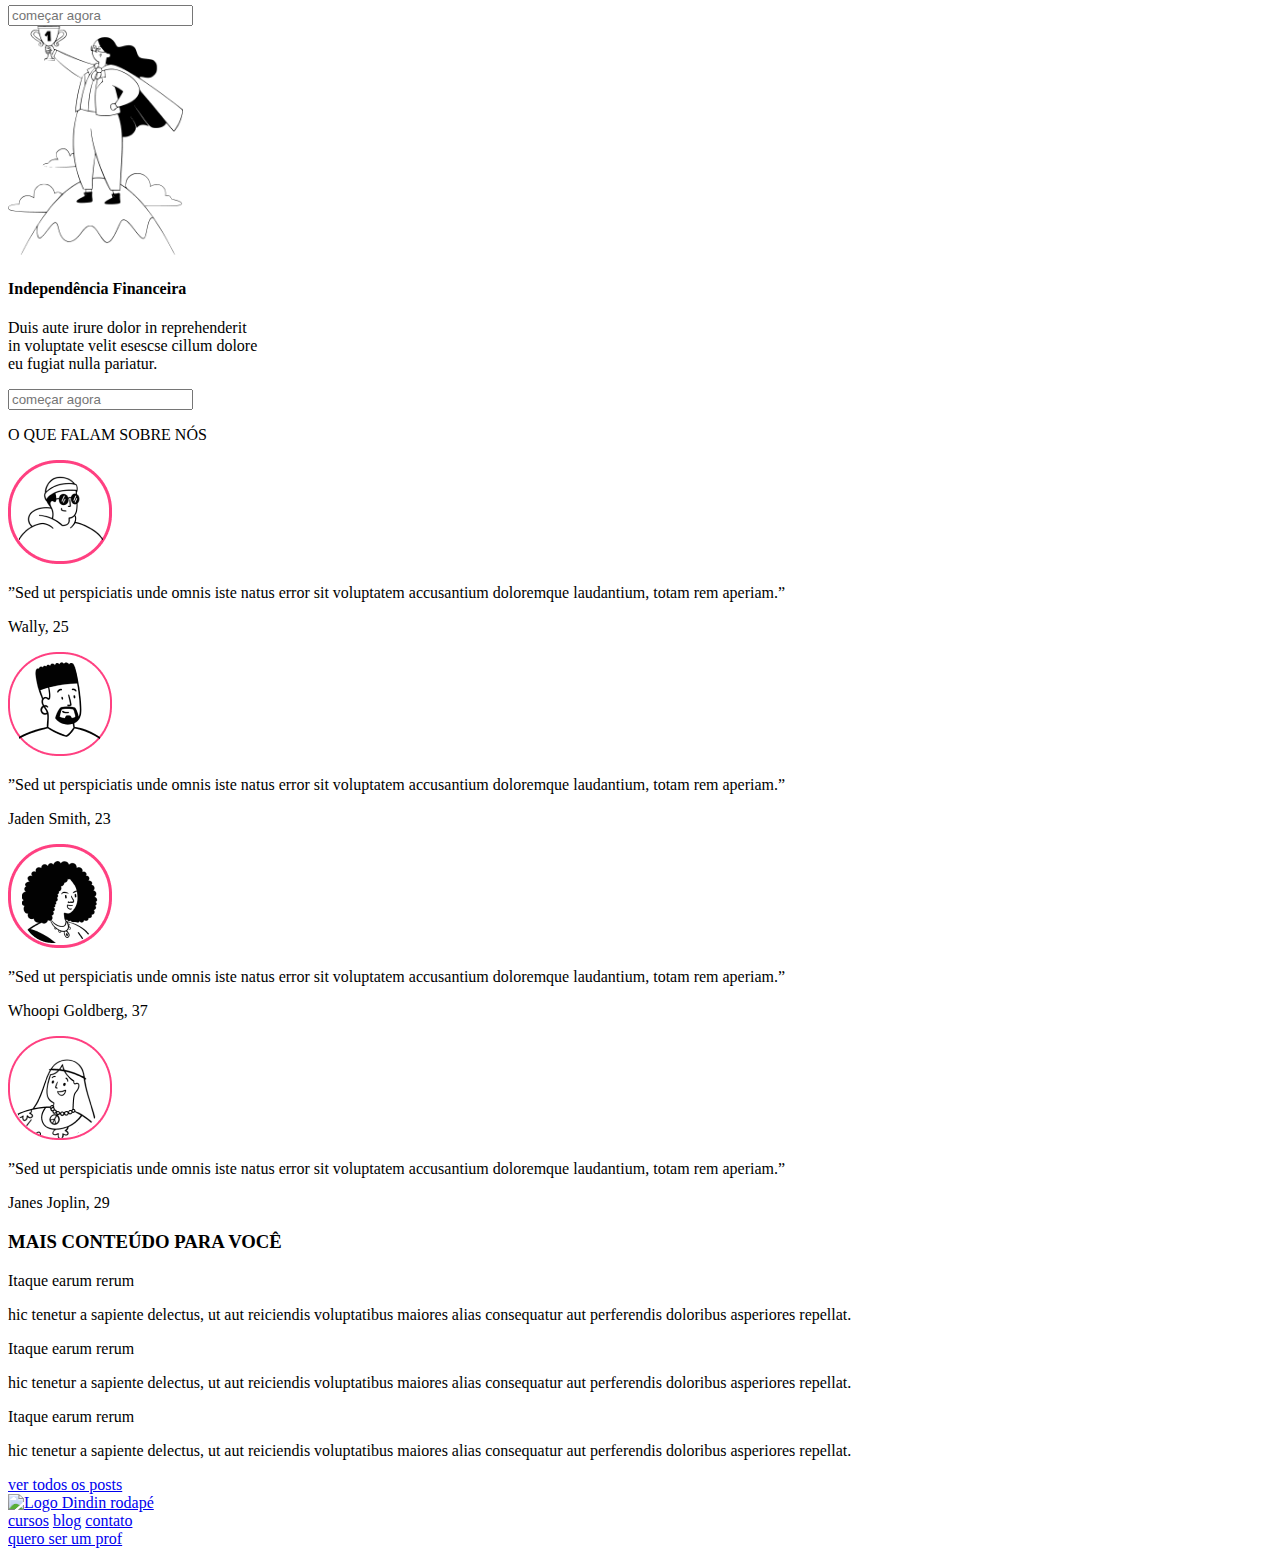
==== commit b06be649: "add section2 and 3" ====
--- a/index.html
+++ b/index.html
@@ -46,9 +46,6 @@
         </main> 
 </section>
     
-
-
-
 <section class="sec2"><!--cursos-->
     <aside class="quadro1"> <!--quadro1-->
         <div class="imageone">
@@ -72,7 +69,7 @@
             <img src="images/ilustra-investimento.png" width="230px">
         </div>
         <div class =titone>
-            <h4>Investimento para iniciantes</h4>
+            <h4>Poupando e Rendendo</h4>
         </div>
         <div class="paraone">
             <p>Duis aute irure dolor in reprehenderit <br>
@@ -90,7 +87,7 @@
             <img src="images/ilustra-independencia.png" width="175px">
         </div>
         <div class =titone>
-            <h4>Investimento para iniciantes</h4>
+            <h4>Independência Financeira</h4>
         </div>
         <div class="paraone">
             <p>Duis aute irure dolor in reprehenderit <br>
@@ -102,14 +99,93 @@
             <input type="text" placeholder="começar agora">
         </form>
     </aside>
-
-
-    
-
-
-
-
 </section>
+
+<section class="section-three"> <!--o que falam sobre nós-->
+        <div class="box-three">
+            <div class="title-h2">
+                <p>O QUE FALAM SOBRE NÓS</p>
+            </div>
+            <div class="box-text-image-three">
+                <div>
+                    <img src="images/icon-wally.png" alt="Personagem Wally">
+                </div>
+                <div class="talk-about-us">
+                    <p class="declaration">”Sed ut perspiciatis unde omnis iste natus error sit voluptatem accusantium doloremque laudantium, totam rem aperiam.”</p>
+                    <p class="person">Wally, 25</p>
+                </div>
+                <div>
+                    <img src="images/icon-jaden.png" alt="Personagem Jaden">
+                </div>
+                <div class="talk-about-us">
+                    <p class="declaration">”Sed ut perspiciatis unde omnis iste natus error sit voluptatem accusantium doloremque laudantium, totam rem aperiam.”</p>
+                    <p class="person">Jaden Smith, 23</p>
+                </div>
+            </div>
+            <div class="box-text-image-three">
+                <div>
+                    <img src="images/icon-whoopi.png" alt="Personagem Whoopi">
+                </div>
+                <div class="talk-about-us">
+                    <p class="declaration">”Sed ut perspiciatis unde omnis iste natus error sit voluptatem accusantium doloremque laudantium, totam rem aperiam.”</p>
+                    <p class="person">Whoopi Goldberg, 37</p>
+                </div>
+                <div>
+                    <img src="images/icon-jane.png" alt="">
+                </div>
+                <div class="talk-about-us">
+                    <p class="declaration">”Sed ut perspiciatis unde omnis iste natus error sit voluptatem accusantium doloremque laudantium, totam rem aperiam.”</p>
+                    <p class="person">Janes Joplin, 29</p>
+                </div>
+            </div>
+        </div>
+    </section>
+<section class="section-four">
+        <div class="box-four">
+            <div class="title-h3">
+                <h3>MAIS CONTEÚDO PARA VOCÊ</h3>
+            </div>
+            <div class="box-text-image-four">
+                <div class="box-card">
+                    <div class="box-gray"></div>
+                    <p class="text-post">Itaque earum rerum</p>
+                    <p class="text-info-post">hic tenetur a sapiente delectus, ut aut reiciendis voluptatibus maiores alias consequatur aut perferendis doloribus asperiores repellat.</p>
+                </div>
+                <div class="box-card">
+                    <div class="box-gray"></div>
+                    <p class="text-post">Itaque earum rerum</p>
+                    <p class="text-info-post">hic tenetur a sapiente delectus, ut aut reiciendis voluptatibus maiores alias consequatur aut perferendis doloribus asperiores repellat.</p>
+                </div>
+                <div class="box-card">
+                    <div class="box-gray"></div>
+                    <p class="text-post">Itaque earum rerum</p>
+                    <p class="text-info-post">hic tenetur a sapiente delectus, ut aut reiciendis voluptatibus maiores alias consequatur aut perferendis doloribus asperiores repellat.</p>
+                </div>
+            <div>
+        </div>
+    </section>
+    <section class="section-five">
+        <div class="see-all-post">
+            <a href="./post.html">ver todos os posts</a>
+        </div>
+    </section>
+    
+</main>
+<footer>
+    <div class="footer">
+        <div>
+            <a href="./index.html">
+                <img src="./img/logo-footer.png" alt="Logo Dindin rodapé">
+            </a>
+        </div>
+        <div class="links">
+            <a href="./cursos.html">cursos</a>
+            <a href="./blog.html">blog</a>
+            <a href="./contato.html">contato</a>
+        </div>
+        <div>
+            <div class="border-footer">
+                <a href="./contato.html">quero ser um prof</a>
     
     
     
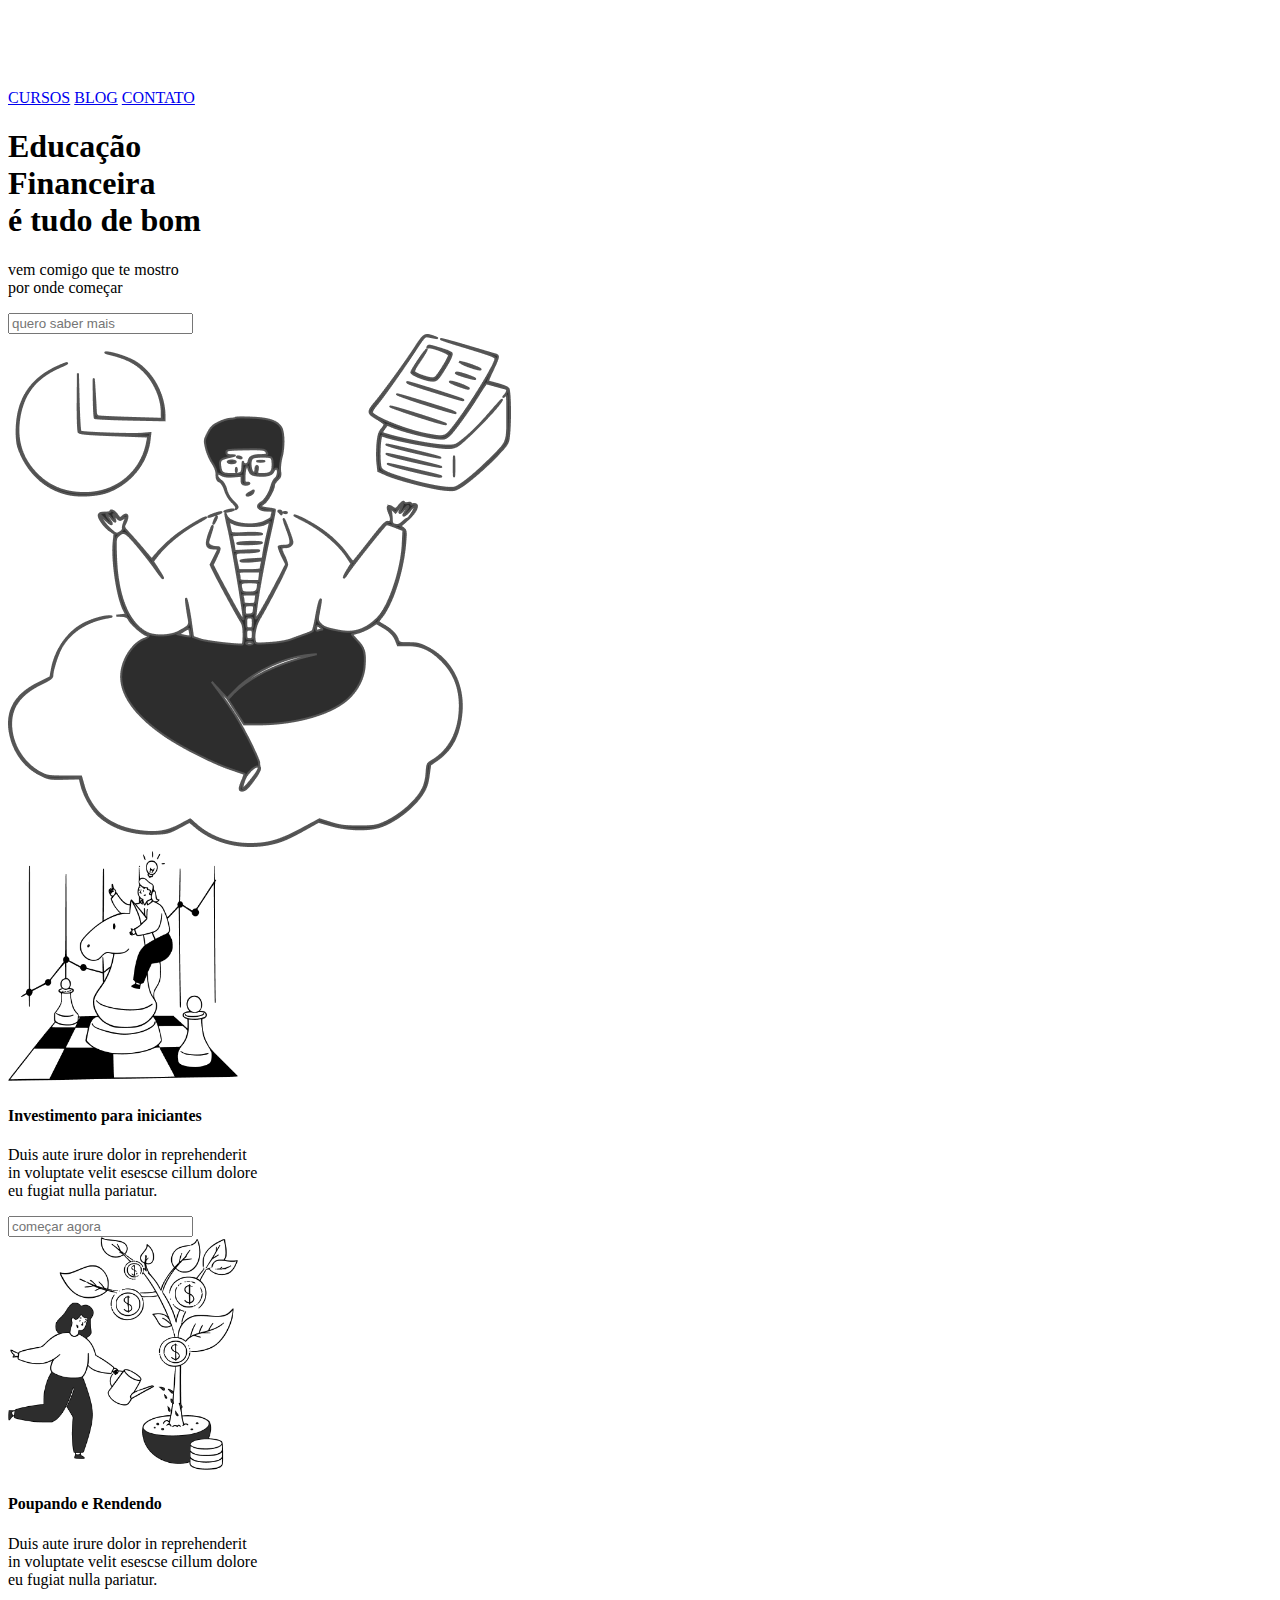
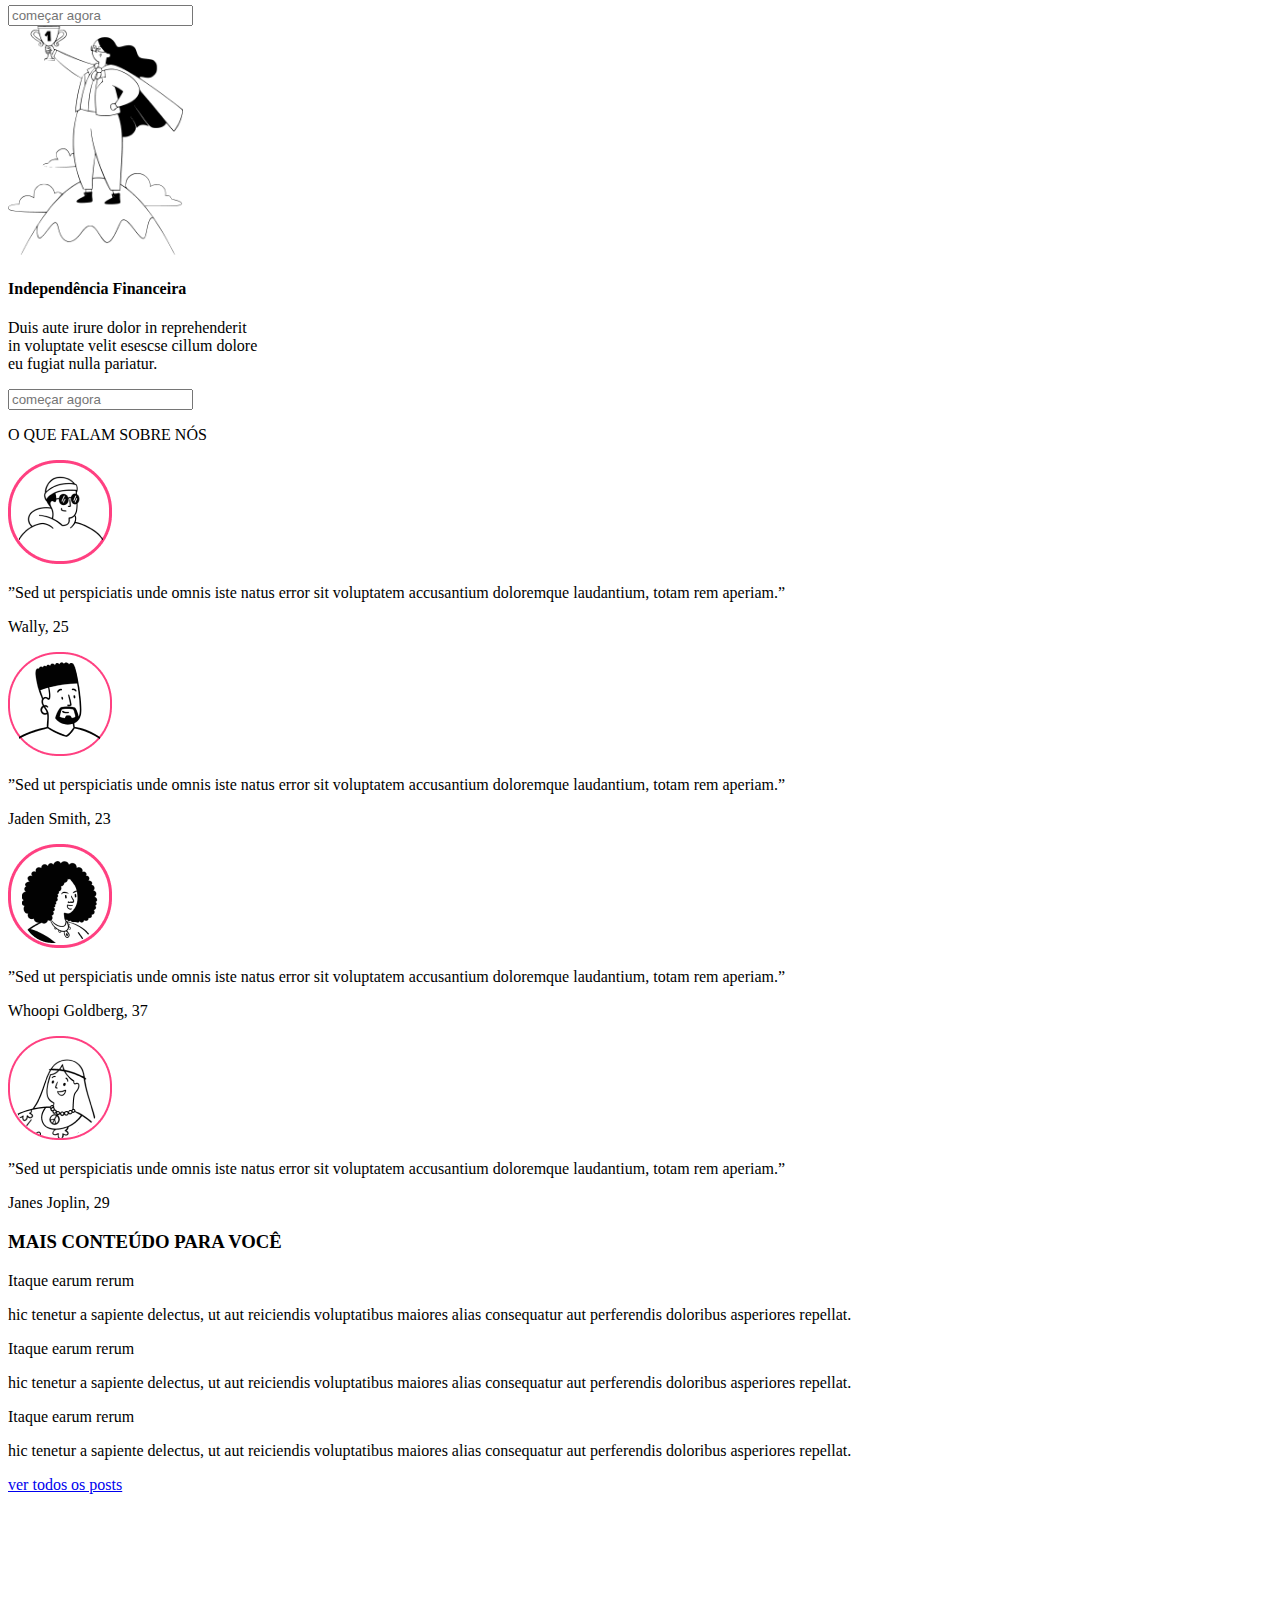
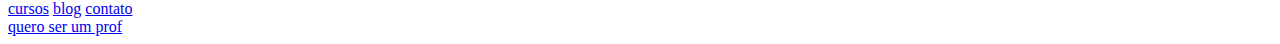
==== commit aad15f7f: "iniciando pag 2" ====
--- a/index.html
+++ b/index.html
@@ -175,7 +175,7 @@
     <div class="footer">
         <div>
             <a href="./index.html">
-                <img src="./img/logo-footer.png" alt="Logo Dindin rodapé">
+                <img src="images/logo-footer.png" alt="Logo Dindin rodapé">
             </a>
         </div>
         <div class="links">
@@ -185,32 +185,6 @@
         </div>
         <div>
             <div class="border-footer">
-                <a href="./contato.html">quero ser um prof</a>
-    
-    
-    
-   
-            
-            
-               
-              
-
-
-
-
-
-
-
-
-
-
-
-
-
-
-
-
-
+                <a href="./contato.html">quero ser um prof</a>        
 </body>
-</html> 
-                           
+</html> 